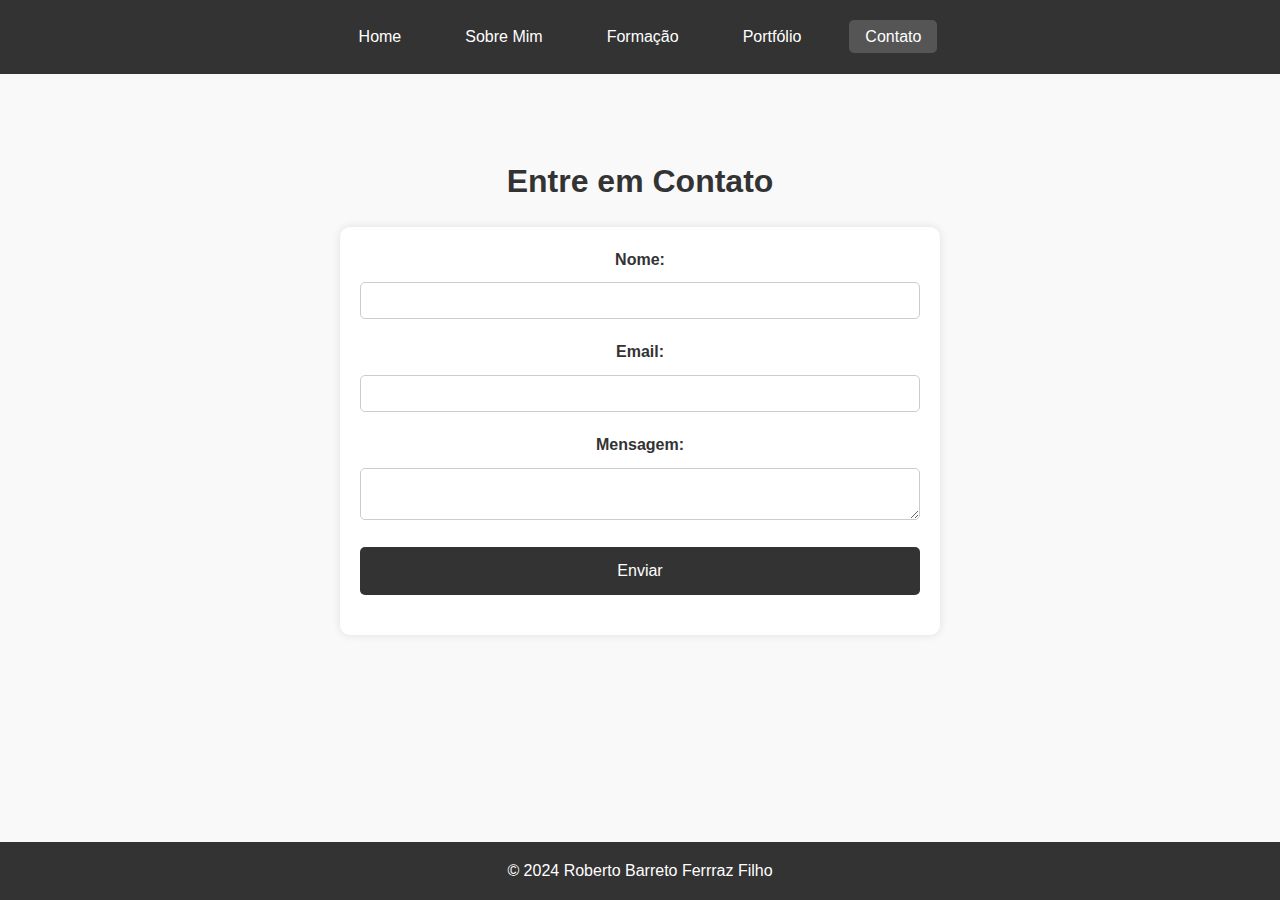
==== assets/pages/contato.html @ 53179efb "chore: Add new HTML files and JavaScript script" ====
<!DOCTYPE html>
<html lang="pt-BR">
  <head>
    <meta charset="UTF-8" />
    <meta name="viewport" content="width=device-width, initial-scale=1.0" />
    <title>Contato</title>
    <link rel="stylesheet" href="../css/styles.css" />
  </head>
  <body class="contact-page">
    <header>
      <nav>
        <ul>
          <li><a href="../../index.html">Home</a></li>
          <li><a href="sobre.html">Sobre Mim</a></li>
          <li><a href="formacao.html">Formação</a></li>
          <li><a href="portfolio.html">Portfólio</a></li>
          <li><a href="contato.html" class="active">Contato</a></li>
        </ul>
      </nav>
    </header>
    <main>
      <section class="contact-section">
        <h1>Entre em Contato</h1>
        <form id="contact-form">
          <label for="nome">Nome:</label>
          <input type="text" id="nome" name="nome" required />

          <label for="email">Email:</label>
          <input type="email" id="email" name="email" required />

          <label for="mensagem">Mensagem:</label>
          <textarea id="mensagem" name="mensagem" required></textarea>

          <input type="submit" value="Enviar" />
        </form>
      </section>
    </main>
    <footer>
      <p>&copy; 2024 Roberto Barreto Ferrraz Filho</p>
    </footer>

    <div class="dialog-overlay">
      <div class="dialog-box">
        <h2>Mensagem enviada com sucesso!</h2>
        <p></p>
        <button>Fechar</button>
      </div>
    </div>
    <script src="https://cdn.emailjs.com/dist/email.min.js"></script>
    <script src="../script/script.js"></script>
  </body>
</html>
---- assets/css/styles.css ----
/* Reset básico para remover margens e paddings padrão */
* {
  margin: 0;
  padding: 0;
  box-sizing: border-box;
}

body {
  font-family: 'Arial', sans-serif;
  line-height: 1.6;
  background-color: #f4f4f4;
  color: #333;
}

/* Estilo do Cabeçalho e Navegação */
header {
  background-color: #333;
  color: #fff;
  padding: 1rem 0;
}

nav ul {
  list-style: none;
  display: flex;
  justify-content: center;
  flex-wrap: wrap;
}

nav ul li {
  margin: 0.5rem 1rem;
}

nav ul li a {
  color: #fff;
  text-decoration: none;
  padding: 0.5rem 1rem;
  transition: background-color 0.3s;
}

nav ul li a:hover,
nav ul li a.active {
  background-color: #555;
  border-radius: 5px;
}

/* Estilo do Hero Section */
.hero {
  text-align: center;
  margin: 2rem 0;
  background-color: #e2e2e2;
  padding: 2rem;
  border-radius: 10px;
  box-shadow: 0 0 10px rgba(0, 0, 0, 0.1);
}

.hero h1 {
  font-size: 2.5rem;
  margin-bottom: 1rem;
}

.hero p {
  font-size: 1.2rem;
  margin-bottom: 1rem;
  color: #555;
  line-height: 1.8;
  max-width: 800px;
  margin: 0 auto 1.5rem auto;
}

/* Estilo do Rodapé */
footer {
  background-color: #333;
  color: #fff;
  text-align: center;
  padding: 1rem 0;
  position: fixed;
  width: 100%;
  bottom: 0;
}

/* Estilo do Formulário de Contato */
form {
  max-width: 600px;
  margin: 2rem auto;
  padding: 2rem;
  background-color: #fff;
  border-radius: 10px;
  box-shadow: 0 0 10px rgba(0, 0, 0, 0.1);
}

form label {
  display: block;
  margin-bottom: 0.5rem;
  font-weight: bold;
}

form input,
form textarea {
  width: 100%;
  padding: 0.5rem;
  margin-bottom: 1rem;
  border: 1px solid #ccc;
  border-radius: 5px;
}

form input[type="submit"] {
  background-color: #333;
  color: #fff;
  border: none;
  padding: 0.7rem 1.5rem;
  cursor: pointer;
  transition: background-color 0.3s;
}

form input[type="submit"]:hover {
  background-color: #555;
}

/* Estilos adicionais para outras páginas */
main {
  padding: 2rem;
}

section {
  margin-bottom: 2rem;
}
/* Estilos adicionais para a página de formação */
.education-section {
  text-align: center;
  padding: 50px 20px;
}

.education-section h1 {
  margin-bottom: 20px;
}

a {
  text-decoration: none;
  /* Remove o sublinhado padrão dos links */
  color: inherit;
  /* Herda a cor do texto padrão */
  transition: color 0.3s;
  /* Adiciona uma transição suave para a mudança de cor */
}

/* Estilo dos links ao passar o mouse */
a:hover {
  color: #555;
  /* Define a cor ao passar o mouse */
}
.education-info {
  cursor: pointer;
}

.education-list {
  list-style: none;
  padding: 0;
  margin: 0;
  display: flex;
  justify-content: center;
  flex-wrap: wrap;
}

.education-list li {
  width: calc(50% - 40px);
  margin: 20px;
  background-color: #fff;
  border-radius: 10px;
  box-shadow: 0 0 10px rgba(0, 0, 0, 0.1);
  padding: 20px;
  transition: transform 0.3s;
}

.education-list li:hover {
  transform: translateY(-5px);
}

.education-info {
  padding: 20px;
}

.education-info h2 {
  font-size: 1.5em;
  margin-bottom: 10px;
}

.education-info p {
  font-size: 1em;
  color: #777;
}

/* CSS para estilizar o diálogo de sucesso */
.dialog-overlay {
  display: none;
  position: fixed;
  top: 0;
  left: 0;
  width: 100%;
  height: 100%;
  background-color: rgba(0, 0, 0, 0.5);
  justify-content: center;
  align-items: center;
  z-index: 9999;
  /* Garante que o diálogo fique sobreposto a outros elementos */
}

.dialog-box {
  background-color: #fff;
  padding: 20px;
  border-radius: 10px;
  box-shadow: 0 0 10px rgba(0, 0, 0, 0.3);
  max-width: 400px;
  text-align: center;
}

.dialog-box h2 {
  margin-bottom: 10px;
  color: #333;
}

.dialog-box p {
  margin-bottom: 20px;
  color: #666;
}

.dialog-box button {
  background-color: #333;
  color: #fff;
  border: none;
  padding: 10px 20px;
  font-size: 1em;
  cursor: pointer;
  border-radius: 5px;
  transition: background-color 0.3s;
}

.dialog-box button:hover {
  background-color: #555;
}

/* Estilos adicionais para a página de contato */
.contact-page {
  background-color: #f9f9f9;
  color: #333;
  font-family: Arial, sans-serif;
}

.contact-section {
  text-align: center;
  padding: 50px 20px;
}

.contact-section h1 {
  margin-bottom: 20px;
}

.contact-section form {
  max-width: 600px;
  margin: 0 auto;
  background-color: #fff;
  padding: 20px;
  border-radius: 10px;
  box-shadow: 0 0 10px rgba(0, 0, 0, 0.1);
}

.contact-section form label {
  display: block;
  margin-bottom: 10px;
  font-weight: bold;
}

.contact-section form input,
.contact-section form textarea {
  width: 100%;
  padding: 10px;
  margin-bottom: 20px;
  border: 1px solid #ccc;
  border-radius: 5px;
}

.contact-section form input[type="submit"] {
  background-color: #333;
  color: #fff;
  border: none;
  padding: 15px 20px;
  font-size: 1em;
  cursor: pointer;
  border-radius: 5px;
  transition: background-color 0.3s;
}

.contact-section form input[type="submit"]:hover {
  background-color: #555;
}

/* Estilos para a seção de portfólio */
.portfolio-section {
  text-align: center;
  padding: 50px 0;
}

.portfolio-section h1 {
  margin-bottom: 20px;
}

.portfolio-section p {
  font-size: 1.1em;
  color: #555;
  margin-bottom: 30px;
}

/* Estilos para a lista de projetos */
.portfolio-list {
  list-style: none;
  padding: 0;
  margin: 0;
  display: flex;
  justify-content: center;
  flex-wrap: wrap;
}

.portfolio-list li {
  width: calc(33.33% - 40px);
  margin: 20px;
  background-color: #f9f9f9;
  border-radius: 10px;
  box-shadow: 0 0 10px rgba(0, 0, 0, 0.1);
  transition: transform 0.3s;
}

.portfolio-list li:hover {
  transform: translateY(-5px);
}

/* Estilos para as informações do projeto */
.project-info {
  padding: 20px;
}

.project-info h2 {
  font-size: 1.5em;
  margin-bottom: 10px;
}

.project-info p {
  font-size: 1em;
  color: #777;
}

img {
  margin: 20px;
  width: 100%;
  border-radius: 10px 10px 0 0;
}

/* Responsividade */
@media (max-width: 768px) {
  .hero h1 {
    font-size: 2rem;
  }

  .hero p {
    font-size: 1rem;
  }

  nav ul {
    flex-direction: column;
  }

  nav ul li {
    margin: 0.5rem 0;
  }

  form {
    padding: 1rem;
  }
}
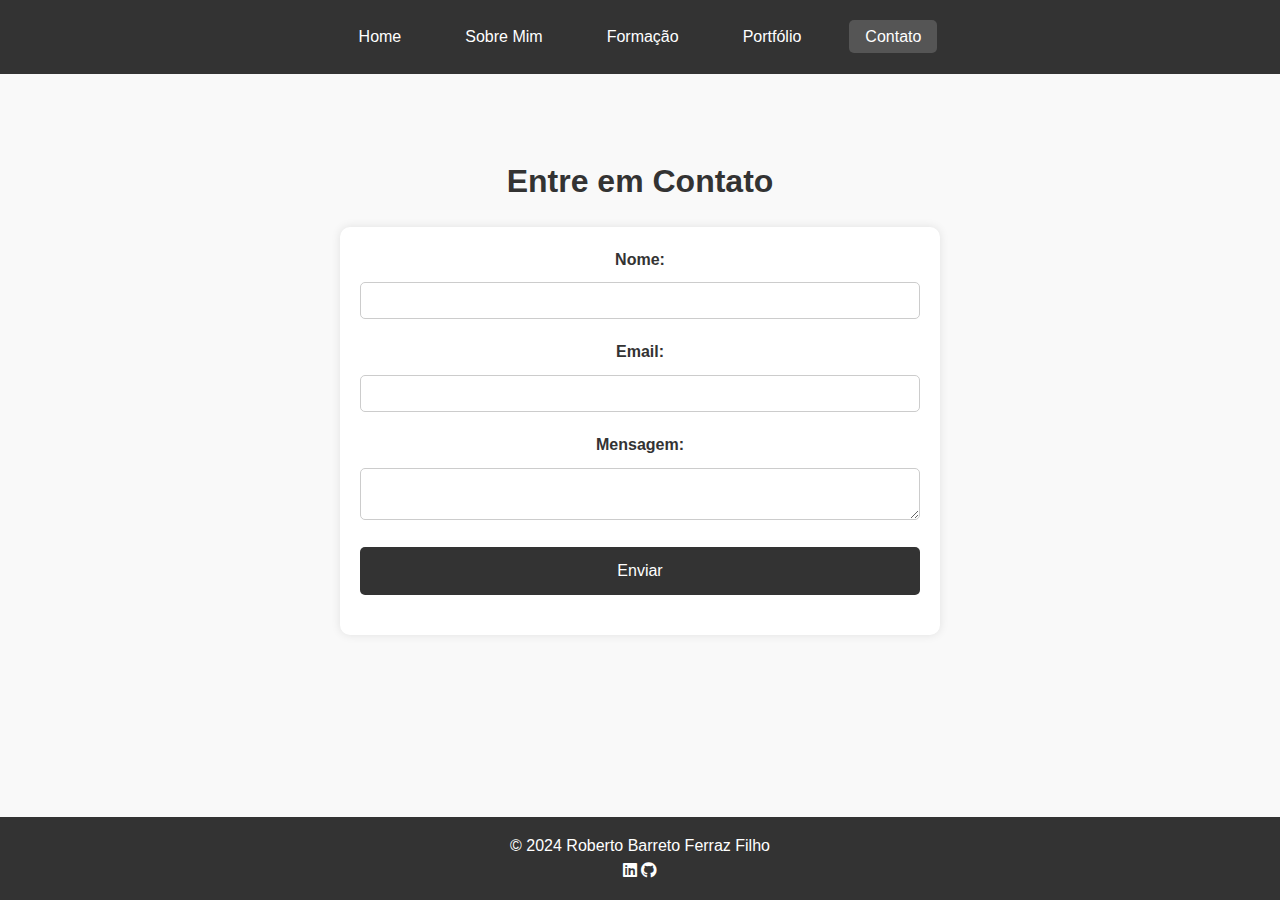
==== commit abde0528: "Add Font Awesome icons to HTML pages" ====
--- a/assets/pages/contato.html
+++ b/assets/pages/contato.html
@@ -5,6 +5,11 @@
     <meta name="viewport" content="width=device-width, initial-scale=1.0" />
     <title>Contato</title>
     <link rel="stylesheet" href="../css/styles.css" />
+    <!-- Adiciona Font Awesome -->
+    <link
+      rel="stylesheet"
+      href="https://cdnjs.cloudflare.com/ajax/libs/font-awesome/5.15.4/css/all.min.css"
+    />
   </head>
   <body class="contact-page">
     <header>
@@ -48,5 +53,12 @@
     </div>
     <script src="https://cdn.emailjs.com/dist/email.min.js"></script>
     <script src="../script/script.js"></script>
+    <footer>
+      <p>&copy; 2024 Roberto Barreto Ferraz Filho</p>
+      <div class="icons">
+        <a href="https://www.linkedin.com/in/s4mkiel/"><i class="fab fa-linkedin"></i></a>
+        <a href="https://github.com/S4mkiel"><i class="fab fa-github"></i></a>
+      </div>
+    </footer>
   </body>
 </html>
